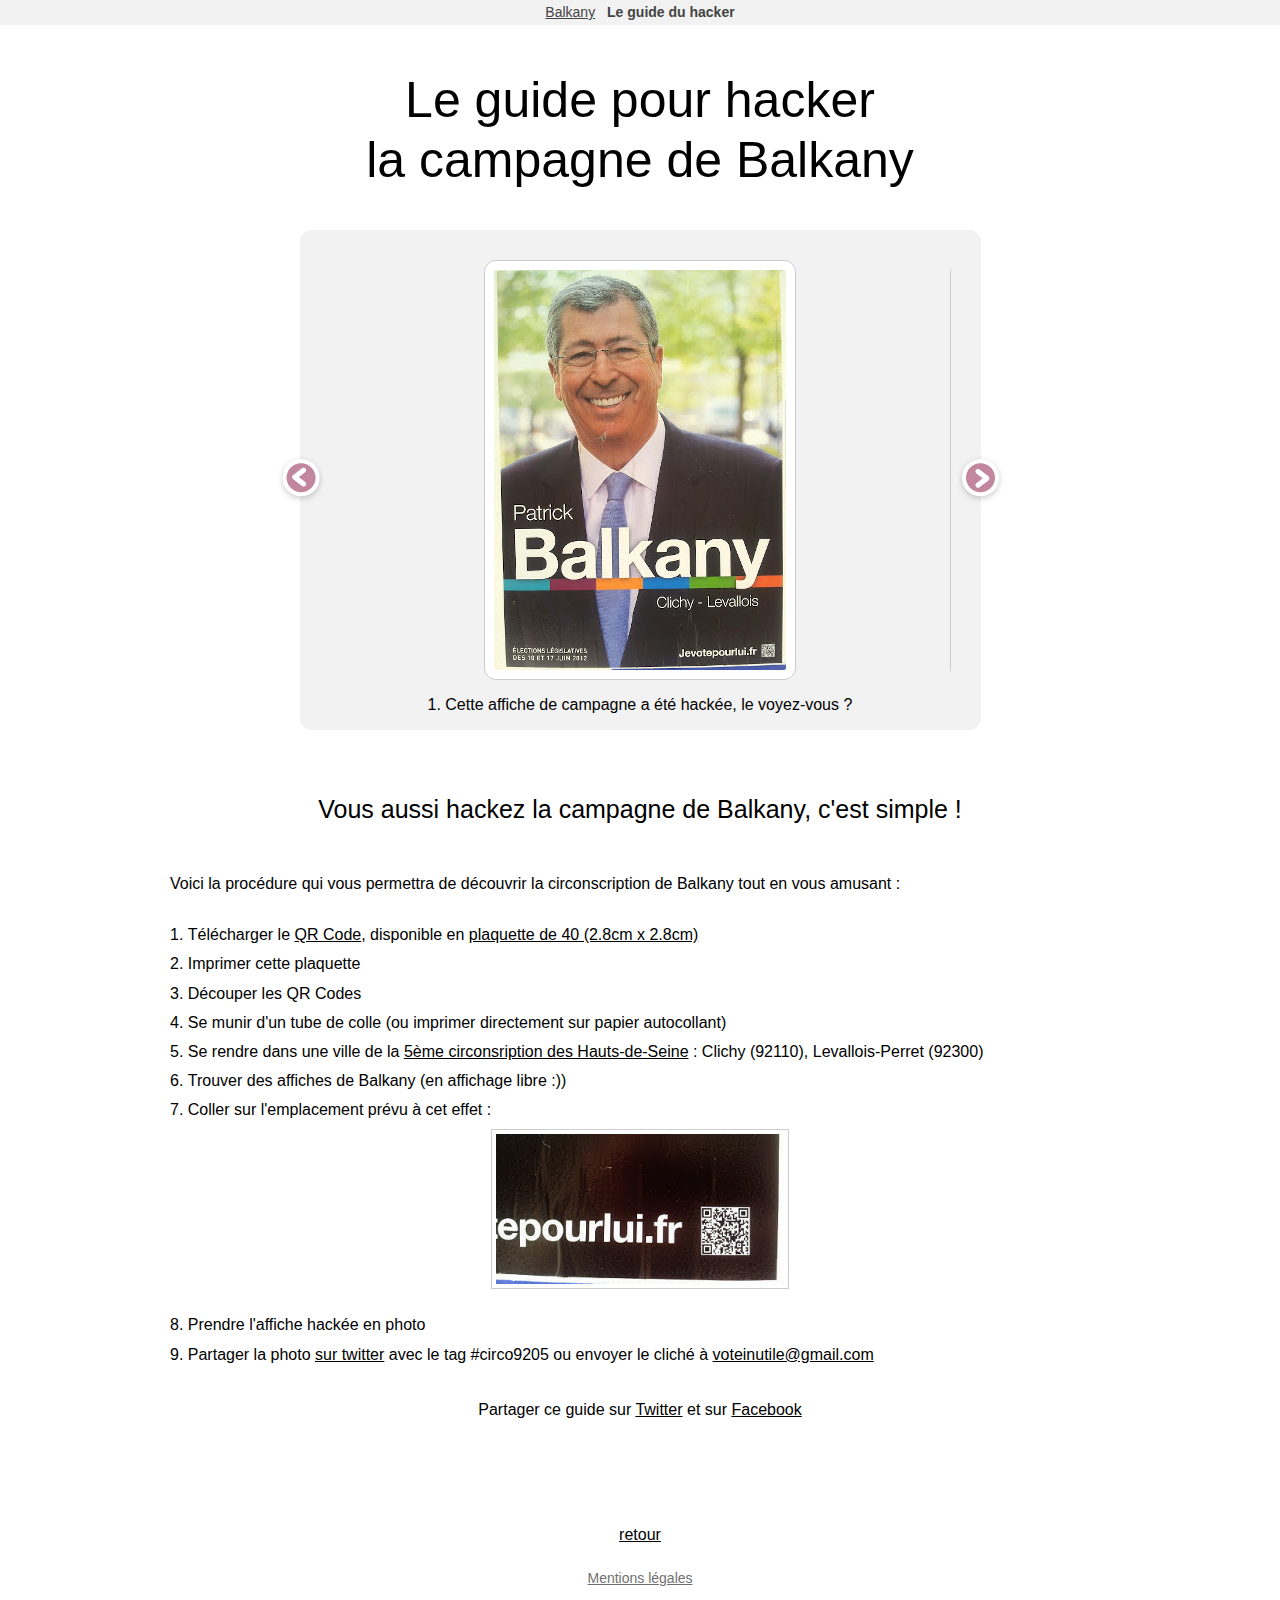
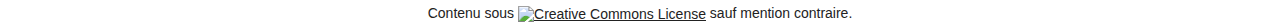
==== guide-hacker-campagne-balkany.html @ befa83b4 "Source du site voteinutile.fr" ====
<!doctype html>
<!--[if lt IE 7]> <html class="no-js lt-ie9 lt-ie8 lt-ie7" lang="en"> <![endif]-->
<!--[if IE 7]>    <html class="no-js lt-ie9 lt-ie8" lang="en"> <![endif]-->
<!--[if IE 8]>    <html class="no-js lt-ie9" lang="en"> <![endif]-->
<!--[if gt IE 8]><!--> <html class="no-js" lang="en"> <!--<![endif]-->
<head>
  <meta charset="utf-8">
  <meta http-equiv="X-UA-Compatible" content="IE=edge,chrome=1">
  <title>Le guide pour hacker la campagne de Balkany</title>
  <meta name="description" content="">
  <meta property="og:title" content="Le guide pour hacker la campagne de Balkany" />
  <meta property="og:type" content="blog" />
  <meta property="og:url" content="http://voteinutile.fr/guide-hacker-campagne-balkany.html" />
  <meta property="og:image" content="http://voteinutile.fr/images/logofacebook.png" />
  <meta property="og:site_name" content="voteinutile.fr" />
  <meta property="fb:admins" content="100003859467084" />
  <link rel="image_src" href="http://voteinutile.fr/images/logofacebook.png" />
  <link rel="image_src" href="http://voteinutile.fr/images/voteinutilefr.png" />
  <link rel='shortcut icon' href='/favicon.ico' />

  <meta name="viewport" content="width=device-width">
  <link rel="stylesheet" href="css/style.css?201206011658">

  <style>

  .image_carousel {
    padding: 30px 30px 0 30px;
    position: relative;
    background: #f2f2f2;
    -webkit-border-radius: 12px;
    -moz-border-radius: 12px;
    border-radius: 12px;
    display: inline-block;
    height: 470px;
  }

  .image_carousel img  {
    border: 1px solid #ccc;
    background-color: white;
    padding: 9px;
    -webkit-border-radius: 12px;
    -moz-border-radius: 12px;
    border-radius: 12px;

  }

  .image_carousel ul {
    padding: 0;
    margin: 0;
  }

  .image_carousel ul li  {
    display: block;
    float: left;
    text-align: center;
    /*visibility: hidden;*/
  }

  /*.image_carousel ul li:first-child  {
    visibility: visible;
  }*/

  .image_carousel ul li img {
    height: 400px;
  }

  .image_carousel ul li p {
    margin-top: 15px;
    padding: 0;
  }

  a.prev, a.next {
    background: url(images/carrousel/miscellaneous_sprite.png) no-repeat transparent;
    width: 45px;
    height: 50px;
    display: block;
    position: absolute;
    top: 225px;
  }
  a.prev {      left: -22px;
            background-position: 0 0; }
  a.prev:hover {    background-position: 0 -50px; }
  a.prev.disabled { background-position: 0 -100px !important;  }
  a.next {      right: -22px;
            background-position: -50px 0; }
  a.next:hover {    background-position: -50px -50px; }
  a.next.disabled { background-position: -50px -100px !important;  }
  a.prev.disabled, a.next.disabled {
    cursor: default;
  }

  a.prev span, a.next span {
    display: none;
  }

  .clearfix {
    float: none;
    clear: both;
  }

   #manuel ol {
     padding: 0 0 10px 0;
     list-style-position: inside;
   }

   #manuel ol li {

     padding: 0 0 10px 0;
     text-align: left;
   }

   #manuel h1 {
    font-size: 50px;
    padding-bottom: 40px;
   }

   #manuel h2 {
    font-size: 25px;
    padding: 60px 0 50px 0;
   }

   #manuel p.intro {
    text-align: left;
   }

   #manuel p {
    font-size: 16px;
    text-align: center;
    padding: 0 0 16px 0;
  }

  #manuel p.retour  {
    padding-top: 50px;
  }



  </style>

  <script src="js/libs/modernizr-2.5.3.min.js"></script>
  <script type="text/javascript">

  var _gaq = _gaq || [];
  _gaq.push(['_setAccount', 'UA-32092203-1']);
  _gaq.push(['_trackPageview']);

  (function() {
    var ga = document.createElement('script'); ga.type = 'text/javascript'; ga.async = true;
    ga.src = ('https:' == document.location.protocol ? 'https://ssl' : 'http://www') + '.google-analytics.com/ga.js';
    var s = document.getElementsByTagName('script')[0]; s.parentNode.insertBefore(ga, s);
  })();

  </script>
</head>
<body>
  <div id="fb-root"></div>
  <script>(function(d, s, id) {
    var js, fjs = d.getElementsByTagName(s)[0];
    if (d.getElementById(id)) return;
    js = d.createElement(s); js.id = id;
    js.src = "//connect.facebook.net/fr_FR/all.js#xfbml=1";
    fjs.parentNode.insertBefore(js, fjs);
  }(document, 'script', 'facebook-jssdk'));</script>
  <div role="main">
    <nav class="nav">
      <a href="patrick-balkany">Balkany</a>
      <a class="actif" href="guide-hacker-campagne-balkany.html">Le guide du hacker</a>
    </nav>
    <section id="manuel" class="diapo blanc">
      <div class="diapo_inner">
      <h1>Le guide pour hacker </br> la campagne de Balkany</h1>

      <div class="image_carousel">
          <ul id="photos_qrcodes">
            <li>
              <img src="images/affiche_balkany_qr_codes_manuel_1.jpg" alt="" />
              <p>
              1. Cette affiche de campagne a été hackée, le voyez-vous ?
              </p>
            </li>
            <li>
              <img src="images/affiche_balkany_qr_codes_manuel_2.jpg" alt="" />
              <p>
              2. Regardons de plus près le QR Code en bas à droite... !
              </p>
            </li>
            <li>
              <img src="images/affiche_balkany_qr_codes_manuel_3.jpg" alt="" />
              <p>
              3. Que se passe-t-il quand on le scanne ?
              </p>
            </li>
            <li>
              <img src="images/affiche_balkany_qr_codes_manuel_4.jpg" alt="" />
              <p>
              4. On est renvoyé sur le site non-officiel de la <a href="/patrick-balkany">campagne de Balkany</a> :) !
              </p>
            </li>
          </ul>
          <div class="clearfix"></div>
          <a class="prev" id="foo2_prev" href="#"><span>prev</span></a>
          <a class="next" id="foo2_next" href="#"><span>next</span></a>
      </div>

      <h2>Vous aussi hackez la campagne de Balkany, c'est simple !</h2>

      <p class="intro">Voici la procédure qui vous permettra de découvrir la circonscription de Balkany tout en vous amusant :</p>

      <ol>
        <li>Télécharger le <a href="images/votinutile_balkany_qrcode.png" target="_blank">QR Code</a>, disponible en <a href="doc/plaquette_40_qr_codes_balkany.pdf" target="_blank">plaquette de 40 (2.8cm x 2.8cm)</a></li>
        <li>Imprimer cette plaquette</li>
        <li>Découper les QR Codes</li>
        <li>Se munir d'un tube de colle (ou imprimer directement sur papier autocollant)</li>
        <li>Se rendre dans une ville de la <a href="http://www.elections-legislatives.fr/circonscriptions/092.asp" target="_blank">5ème circonsription des Hauts-de-Seine</a> : Clichy (92110), Levallois-Perret (92300)</li>
        <li>Trouver des affiches de Balkany (en affichage libre :))</li>
        <li>Coller sur l'emplacement prévu à cet effet :
          <p style="text-align: center"><img style="padding: 4px; margin-top: 10px; border: 1px solid #ccc" src="images/affiche_balkany_qr_codes_zoom_manuel.jpg" alt="Affiche de Patrick Balkany QR Codes" /></p>
        </li>
        <li>Prendre l'affiche hackée en photo</li>
        <li>Partager la photo <a href="http://twitter.com/share?text=Bref, moi aussi j'ai hacké la campagne de Balkany&hashtags=circo9205&lang=fr" target="_blank">sur twitter</a> avec le tag #circo9205 ou envoyer le cliché à <a href="mailto:voteinutile@gmail.com">voteinutile@gmail.com</a></li>
      </ol>

      <p>Partager ce guide sur <a href="http://twitter.com/share?text=Le guide pour hacker la campagne de Balkany&hashtags=circo9205,voteInutile&lang=fr" target="_blank" title="Partager sur twitter">Twitter</a>
        et sur
        <a href="http://www.facebook.com/share.php?u=http://voteinutile.fr/guide-hacker-campagne-balkany.html" target="_blank" title="Partager sur facebook">Facebook</a></p>

      <div style="padding-top: 40px;">
          <!--<div class="fb-like" data-href="http://voteinutile.fr/guide-hacker-campagne-balkany.html" data-send="false" data-layout="box_count" data-width="90" data-show-faces="true"></div>-->
          <div class="fb-like-box" data-href="http://www.facebook.com/pages/voteinutilefr/242773859160134" data-height="72" data-width="200" data-show-faces="false" data-stream="false" data-header="false"></div>
      </div>

      <p class="retour">
        <a href="patrick-balkany">retour</a>
      </p>

      </div>
    </section>
  </div>
  <footer>
    <nav>
      <a href="mentions-legales.html" target="_blank">Mentions légales</a>
    </nav>
    <p class="mention">Contenu sous <a rel="license" href="http://creativecommons.org/licenses/by-sa/2.0/fr/"><img alt="Creative Commons License" style="border-width:0" src="http://i.creativecommons.org/l/by-sa/2.0/fr/80x15.png"></a> sauf mention contraire.</p>
  </footer>


  <script src="//ajax.googleapis.com/ajax/libs/jquery/1.7.1/jquery.min.js"></script>
  <script>window.jQuery || document.write('<script src="js/libs/jquery-1.7.1.min.js"><\/script>')</script>

  <script src="js/plugins.js"></script>
  <script src="js/script.js"></script>
  <script src="js/libs/jquery.carouFredSel-5.5.5-packed.js"></script>
  <script src="js/libs/jquery.scrollTo-1.4.2-min.js"></script>
</body>
</html>
---- css/style.css ----
/**
 * Reset
 ******************************************/
*
{
  font-size: 100%;
  margin: 0;
  padding: 0;
  font-weight: normal;
}

/* HTML5 Boilerplate  */

article, aside, details, figcaption, figure, footer, header, hgroup, nav, section { display: block; }
audio, canvas, video { display: inline-block; *display: inline; *zoom: 1; }
audio:not([controls]) { display: none; }
[hidden] { display: none; }

html { font-size: 100%; -webkit-text-size-adjust: 100%; -ms-text-size-adjust: 100%; }
html, button, input, select, textarea { font-family: 'Asap', sans-serif; color: #222; }
body { margin: 0; font-size: 1em; line-height: 1.2; }

::-moz-selection { background: #fe57a1; color: #fff; text-shadow: none; }
::selection { background: #fe57a1; color: #fff; text-shadow: none; }

a { color: inherit; }
a:visited { color: inherit; }
a:hover { color: inherit; }
a:focus { color: inherit; outline: 0; }
a:hover, a:active { outline: 0; }
abbr[title] { border-bottom: 1px dotted; }
b, strong { font-weight: bold; }
dfn { font-style: italic; }
hr { display: block; height: 1px; border: 0; border-top: 1px solid #ccc; margin: 1em 0; padding: 0; }
ins { background: #ff9; color: #000; text-decoration: none; }
mark { background: #ff0; color: #000; font-style: italic; font-weight: bold; }
pre, code, kbd, samp { font-family: monospace, serif; _font-family: 'courier new', monospace; font-size: 1em; }
pre { white-space: pre; white-space: pre-wrap; word-wrap: break-word; }

q { quotes: none; }
q:before, q:after { content: ""; content: none; }
small { font-size: 85%; }
sub, sup { font-size: 75%; line-height: 0; position: relative; vertical-align: baseline; }
sup { top: -0.5em; }
sub { bottom: -0.25em; }

ul, ol { margin: 1em 0; padding: 0 0 0 40px; }
dd { margin: 0 0 0 40px; }
nav ul, nav ol { list-style: none; list-style-image: none; margin: 0; padding: 0; }

img { border: 0; -ms-interpolation-mode: bicubic; vertical-align: middle; }
svg:not(:root) { overflow: hidden; }
figure { margin: 0; }

form { margin: 0; }
fieldset { border: 0; margin: 0; padding: 0; }

label { cursor: pointer; }
legend { border: 0; *margin-left: -7px; padding: 0; white-space: normal; }
button, input, select, textarea { font-size: 100%; margin: 0; vertical-align: baseline; *vertical-align: middle; }
button, input { line-height: normal; }
button, input[type="button"], input[type="reset"], input[type="submit"] { cursor: pointer; -webkit-appearance: button; *overflow: visible; }
button[disabled], input[disabled] { cursor: default; }
input[type="checkbox"], input[type="radio"] { box-sizing: border-box; padding: 0; *width: 13px; *height: 13px; }
input[type="search"] { -webkit-appearance: textfield; -moz-box-sizing: content-box; -webkit-box-sizing: content-box; box-sizing: content-box; }
input[type="search"]::-webkit-search-decoration, input[type="search"]::-webkit-search-cancel-button { -webkit-appearance: none; }
button::-moz-focus-inner, input::-moz-focus-inner { border: 0; padding: 0; }
textarea { overflow: auto; vertical-align: top; resize: vertical; }
input:valid, textarea:valid {  }
input:invalid, textarea:invalid { background-color: #f0dddd; }

table { border-collapse: collapse; border-spacing: 0; }
td { vertical-align: top; }

#plainte {
  background: #EFEFEF; 
  padding: 5px 0; 
  position: fixed; 
  z-index: 2000; 
  width: 100%;
}

#plainte p {
  text-align: center;
}

#main.avec_beandeau {
  padding-top: 48px;
}

header, footer, section.diapo {
  text-align: center;
}

footer nav {
  padding: 8px 0;
}

footer nav a {
  font-size: 14px;
  color: #707070;
}

footer p.mention {
  font-size: 14px;
  padding: 10px 0 0 0;
}

section.diapo {
  padding: 45px 0 0 0;
  left: 0;
  right: 0;
  position: relative;
}

header h1 {
  color: #002b4b;
  font-size: 92px;
}

section.diapo.blanc {
  background-color:  #fff;
  color: #000;
}

.lt-ie9 section.diapo.blanc a, .lt-ie9 section.diapo.blanc a:visited, .lt-ie9 section.diapo.blanc a:hover, .lt-ie9 section.diapo.blanc a:focus {
  color: #000;
}

section.diapo.rouge {
  background-color:  #7c1f19;
  color: #fff;
}

.lt-ie9 section.diapo.rouge a, .lt-ie9 section.diapo.rouge a:visited, .lt-ie9 section.diapo.rouge a:hover, .lt-ie9 section.diapo.rouge a:focus {
  color: #fff;
}

section.diapo.vert {
  background-color:  #9cc15a;
  color: #355d0a;
}

.lt-ie9 section.diapo.vert a, .lt-ie9 section.diapo.vert a:visited, .lt-ie9 section.diapo.vert a:hover, .lt-ie9 section.diapo.vert a:focus {
  color: #355d0a;
}

section.diapo.grisfonce {
  background-color: #1c1c1c;
  color: #fff;
}

.lt-ie9 section.diapo.grisfonce a, .lt-ie9 section.diapo.grisfonce a:visited, .lt-ie9 section.diapo.grisfonce a:hover, .lt-ie9 section.diapo.grisfonce a:focus {
  color: #fff;
}

section.diapo.bleu {
  background-color: #305383;
  color: #fff;
}

section.diapo div.diapo_inner {
  width: 940px;
  padding: 0 30px;
  display: inline-block;
}

section.diapo h1 {
  font-size: 55px;
  font-weight: normal;
  padding: 0 0 70px 0;
}

section.diapo p {
  font-size: 30px;
}

section.diapo p span.smaller {
  font-size: 18px;
  text-align: left;
}

section.diapo span.bloc {
  display: inline-block;
  padding: 8px 16px;
  font-size: 28px;
  margin-top: 20px;
  -webkit-border-radius: 10px;
  -moz-border-radius: 10px;
  border-radius: 10px;
}

.lt-ie8 section.diapo span.bloc {
  display: inline; 
  zoom: 1;
}

section.diapo span.bloc.smaller {
  font-size: 25px;
  padding: 6px 12px;
}

section.diapo span.bloc.blanc {
  background: #fff;
  color: #000;
}

section.diapo span.bloc.gris {
  background: #363636;
  color: #949494;
}

section.diapo blockquote, section.diapo p.big {
  font-size: 33px;
  text-align: justify;
}

section.diapo figure.citation figcaption {
  font-size: 20px;
  font-style: italic;
  text-align: left;
  padding: 34px 0 0 0;
}

section.diapo figure.citation figcaption a {
  /*font-size: 16px;*/
}

section.diapo figure.graph {
  text-align: center;
  padding-bottom: 18px;
}

section.diapo#activite figure.graph iframe {
  width: 920px;
  height: 187px;
}

section.diapo figure.graph figcaption {
  font-size: 27px;
  text-align: center;
  /*padding: 0 26px 0 137px;*/
}

section.diapo figure.graph figcaption span.smaller {
  font-size: 18px;
  font-style: italic;
  /*float: right;
  padding-top: 10px;*/
  padding-left: 10px;
}

section.diapo h1 span.smaller {
  font-size: 47px;
}

section.diapo footer {
  padding: 92px 0 15px 0;
}

section.diapo .diapo_inner footer p.source {
  padding: 0 !important;
  margin: 0 !important;
  font-size: 15px !important;
}

section.diapo#diapo_intro {
  background: #fff url('../images/balkany.jpg') no-repeat bottom center;
  padding: 0;
  position: relative;
}


section.diapo#diapo_intro .diapo_inner {
  height: 616px;
  padding: 0;
  position: relative;
}

section.diapo#diapo_intro h1 {
  background: #06406c;
  color: #fff;
  border: 1px solid #fff;
  border-left: none;
  border-right: none;
  padding: 4px 0 14px 0;
  position: absolute;
  left: 0;
  right: 0;
  top: 415px;
}

section.diapo#diapo_intro figure {
  color: #949494;
  width: 350px;
  position: absolute;
  right: 25px;
  top: 45px;
}

.lt-ie9 section.diapo#diapo_intro figure a, .lt-ie9 section.diapo#diapo_intro figure a:visited, .lt-ie9 section.diapo#diapo_intro figure a:hover, .lt-ie9 section.diapo#diapo_intro figure a:focus {
  color: #949494;
}

section.diapo#diapo_intro blockquote {
  font-size: 22px;
}

section.diapo#diapo_intro figcaption {
  font-size: 16px;
  font-style: italic;
  text-align: left;
  padding: 20px 0 0 0;
}

section.diapo#diapo_intro figcaption a {
  /*font-size: 14px;*/
}

section.diapo#activite h1 {
  padding-bottom: 45px;
}

section.diapo#activite footer {
  padding-top: 20px;
}

section.diapo#despetitssous h1 {
  padding-bottom: 17px;
}

section.diapo#despetitssous p {
  padding: 0 0 42px 0;
}

section.diapo#despetitssous p.titre {
  padding-bottom: 55px;
}

section.diapo#despetitssous footer {
  padding-top: 20px;
}

section.diapo#jevote .diapo_inner {
  position: relative;
}

section.diapo#jevote h1 {
  text-align: left;
  font-size: 45px;
  padding-bottom: 80px;
}

section.diapo#jevote a.bouton {
  background: #0e2658;
  border: none;
  color: #fff;
  font-size: 58px;
  text-transform: uppercase;
  padding: 14px 18px 8px 18px;
  margin-right: 58px;
  -webkit-border-radius: 12px;
  -moz-border-radius: 12px;
  border-radius: 12px;
  display: inline-block;
  line-height: 42px;
  vertical-align: top;
  text-decoration: none;
  cursor: pointer;
}

.lt-ie9 section.diapo#jevote a.bouton {
  height: 112px;
}

section.diapo#jevote #tampon {
  position: absolute;
  top: 0;
  left: 80px;
  display: none;
}

section.diapo#jevote #tampon p {
  position: absolute;
  top: 327px;
  right: 0;
  font-size: 15px;
}

section.diapo#jevote #tampon a {

}

section.diapo#jevote a.bouton.last {
  margin-right: 0;
}

section.diapo#jevote a.bouton:hover {
  background: #637393;
}

section.diapo#jevote a.bouton span.smaller {
  font-size: 36px;
  zoom: 1;
  text-transform: none;
}

section.diapo#jevote footer {
  padding-top: 130px;
  padding-bottom: 30px;
}

section.diapo#jevote footer p {
  color: #0e2658;
  font-size: 21px;
}

.lt-ie9 section.diapo#jevote footer p a, .lt-ie9 section.diapo#jevote footer p a:visited, .lt-ie9 section.diapo#jevote footer p a:hover, .lt-ie9 section.diapo#jevote footer p a:focus {
  color: #0e2658;
}

section.diapo#partage {
  color: #707070;
}

section.diapo#partage {
  padding-top: 20px;
}

section.diapo#partage h1 {
  line-height: 50px;
}

section.diapo#partage h1 span.smaller {
  font-size: 27px; 
}

section.diapo#partage nav {
  width: 480px;
  margin: 0 auto;
}

section.diapo#partage a.icon_partage {
  display: block;
  float: left;
  width: 100px;
  height: 100px;
  text-indent: -8000px;
}

section.diapo#partage a.icon_partage.qrcode {
  background: transparent url(../images/qrcode.png) no-repeat 0 0;
  padding: 0 100px 0 0;
}

section.diapo#partage a.icon_partage.facebook {
  background: transparent url(../images/facebook.png) no-repeat 0 20px;
  padding: 0 80px 0 0;
}

section.diapo#partage a.icon_partage.twitter {
  background: transparent url(../images/twitter.png) no-repeat 0 20px;
}

section.diapo#partage p.hashtag {
  color: #969696;
  font-size: 24px;
  padding-top: 30px;
}

section.diapo#partage footer{
  padding-top: 30px;
}


section.diapo#mentions_legales h1 {
  font-size: 24px;
  padding-bottom: 40px;
  padding-top: 0;
}

section.diapo#mentions_legales p {
  font-size: 16px;
  text-align: left;
  padding: 0 0 16px 0;
}

section.diapo#mentions_legales p.retour  {
  padding-top: 50px;
}

section.diapo .fb-like {
  position: absolute; 
  right: 12px; 
  bottom: 12px;
}

nav.nav {
  text-align: center;
  font-size: 14px;
  padding: 4px 0;
  background: #f2f2f2;
}

nav.nav a {
  font-size: 14px;
  padding: 0 4px;
  color: #444;
}

nav.nav a.actif {
  font-weight: bold;
  text-decoration: none;
}

@media screen and (min-height: 500px) and (max-height: 700px) {
  
  section.diapo#diapo_intro {
    height: 520px;
    background: #fff url('../images/balkany-768.jpg') no-repeat bottom center;
  }

  section.diapo#diapo_intro h1 {
    top: 335px;
  }

  header h1 {
    font-size: 90px;
  }

  section.diapo blockquote, section.diapo p.big {
    font-size: 32px;
  }

  section.diapo p {
    font-size: 27px;
  }

  section.diapo span.bloc {
    font-size: 25px;
  }

  section.diapo span.bloc.smaller {
    font-size: 22px;
  }

  section.diapo h1 { 
    font-size: 52px;
  }

  section.diapo#diapo_intro figure {
    top: 25px;
  }
}

/* =================================================================================== */
/* SMARTPHONE & TABLETTE */
/* =================================================================================== */
@media only screen and (max-device-width: 1024px)
{

  #plainte {
    display: none;
  }

  #main {
    width: auto !important;
    padding-top: 0;
  }

  section.diapo {
    width: auto !important;
  }

  section.diapo div.diapo_inner {
    width: auto !important;
    padding: 0 10px !important;
    display: block !important;
  }

  section.diapo#diapo_intro figure { 
    right: 10px;
  }

  section.diapo#activite figure.graph iframe {
    width: auto !important;
  }

  section.diapo#partage nav {
    width: auto !important;
  }

  /*section.diapo#diapo_intro figure {
    position: relative !important;
    width: auto !important;
    padding: 0 10px;
    left: 0;
    right: 0;
  }*/

  header h1 {
    font-size: 82px;
  }

  section.diapo .diapo_inner footer p.source {
    font-size: 12px !important;
  }

  section.diapo blockquote, section.diapo p.big {
    font-size: 24px !important;
  }

  section.diapo figure.citation figcaption {
    font-size: 17px !important;
  }

  section.diapo#diapo_intro figcaption {
    font-size: 14px !important;
  }

  section#diapo_intro.diapo blockquote {
    font-size: 18px !important;
  }

  section.diapo p {
    font-size: 20px !important;
  }

  section.diapo span.bloc {
    font-size: 18px !important;
  }

  section.diapo span.bloc.smaller {
    font-size: 16px !important;
  }

  section.diapo h1 { 
    font-size: 36px !important;
  }

  section.diapo h1 span.smaller {
    font-size: 28px;
  }

  footer nav a {
    font-size: 12px !important;
  }
}

/* =================================================================================== */
/* SMARTPHONE */
/* =================================================================================== */
@media only screen and (max-device-width: 767px)
{
  section.diapo#diapo_intro figure {
    position: relative !important;
    width: auto !important;
    padding: 20px 10px 0 10px;
    left: 0 !important;
    right: 0 !important;
    top: 0 !important;
    font-size: 64px !important;
  }

  header h1 {
    font-size: 64px !important;
  }

  section.diapo#diapo_intro {
    height: 700px !important;
  }

  section.diapo#diapo_intro h1 {
    top: 490px !important;
    width: 300px;
  }

  section.diapo#jevote {
    display: none !important;
  }
}

/* =================================================================================== */
/* SMARTPHONE PAYSAGE */
/* =================================================================================== */
@media only screen and (min-device-width : 321px) and (max-device-width: 767px)
{

}

/* =================================================================================== */
/* SMARTPHONE PORTRAIT */
/* =================================================================================== */
@media only screen and (max-device-width : 320px)
{

}


.ir { display: block; border: 0; text-indent: -999em; overflow: hidden; background-color: transparent; background-repeat: no-repeat; text-align: left; direction: ltr; *line-height: 0; }
.ir br { display: none; }
.hidden { display: none !important; visibility: hidden; }
.visuallyhidden { border: 0; clip: rect(0 0 0 0); height: 1px; margin: -1px; overflow: hidden; padding: 0; position: absolute; width: 1px; }
.visuallyhidden.focusable:active, .visuallyhidden.focusable:focus { clip: auto; height: auto; margin: 0; overflow: visible; position: static; width: auto; }
.invisible { visibility: hidden; }
.clearfix:before, .clearfix:after { content: ""; display: table; }
.clearfix:after { clear: both; }
.clearfix { *zoom: 1; }

@media print {
  * { background: transparent !important; color: black !important; box-shadow:none !important; text-shadow: none !important; filter:none !important; -ms-filter: none !important; } 
  a, a:visited { text-decoration: underline; }
  a[href]:after { content: " (" attr(href) ")"; }
  abbr[title]:after { content: " (" attr(title) ")"; }
  .ir a:after, a[href^="javascript:"]:after, a[href^="#"]:after { content: ""; } 
  pre, blockquote { border: 1px solid #999; page-break-inside: avoid; }
  thead { display: table-header-group; } 
  tr, img { page-break-inside: avoid; }
  img { max-width: 100% !important; }
  @page { margin: 0.5cm; }
  p, h2, h3 { orphans: 3; widows: 3; }
  h2, h3 { page-break-after: avoid; }
}
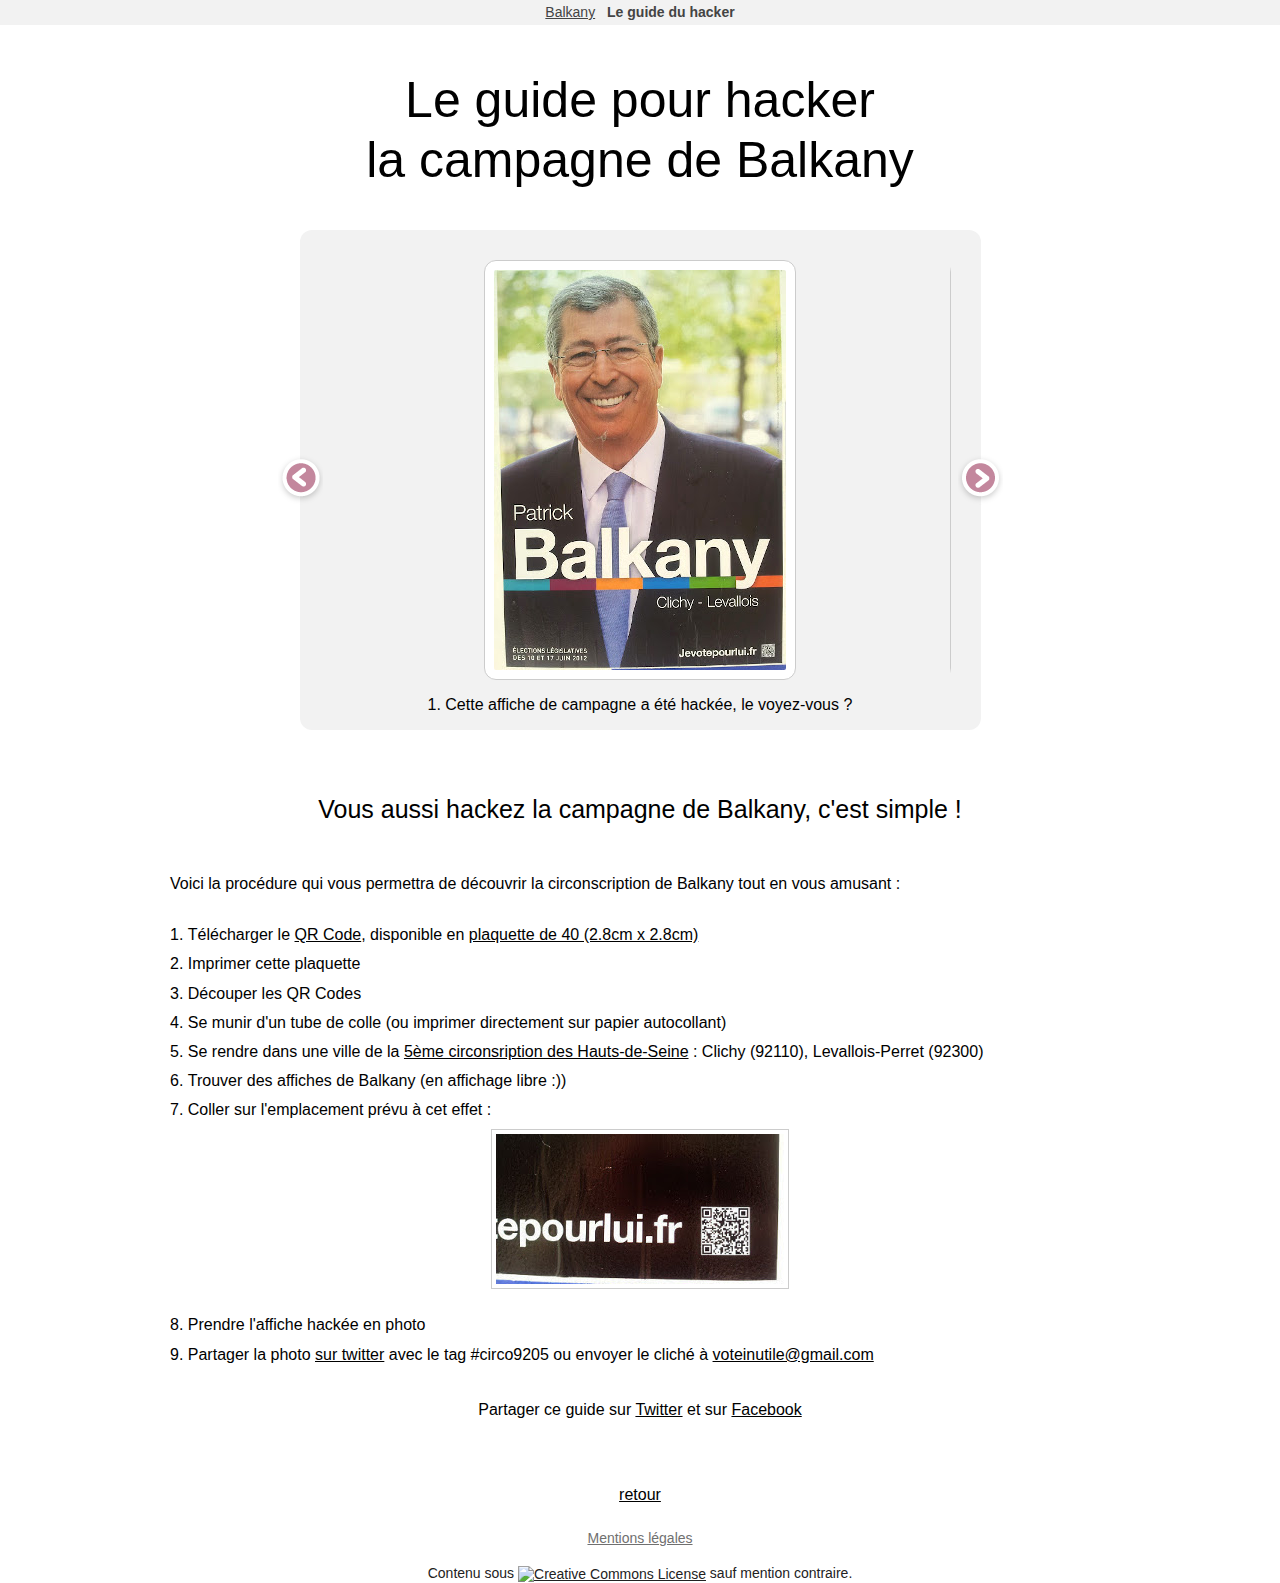
==== commit 46077bfd: "https et suppression espionnage analytics et facebook" ====
--- a/guide-hacker-campagne-balkany.html
+++ b/guide-hacker-campagne-balkany.html
@@ -10,12 +10,12 @@
   <meta name="description" content="">
   <meta property="og:title" content="Le guide pour hacker la campagne de Balkany" />
   <meta property="og:type" content="blog" />
-  <meta property="og:url" content="http://voteinutile.fr/guide-hacker-campagne-balkany.html" />
-  <meta property="og:image" content="http://voteinutile.fr/images/logofacebook.png" />
-  <meta property="og:site_name" content="voteinutile.fr" />
+  <meta property="og:url" content="https://winy.voteinutile.fr/guide-hacker-campagne-balkany.html" />
+  <meta property="og:image" content="https://winy.voteinutile.fr/images/logofacebook.png" />
+  <meta property="og:site_name" content="winy.voteinutile.fr" />
   <meta property="fb:admins" content="100003859467084" />
-  <link rel="image_src" href="http://voteinutile.fr/images/logofacebook.png" />
-  <link rel="image_src" href="http://voteinutile.fr/images/voteinutilefr.png" />
+  <link rel="image_src" href="https://winy.voteinutile.fr/images/logofacebook.png" />
+  <link rel="image_src" href="https://winy.voteinutile.fr/images/voteinutilefr.png" />
   <link rel='shortcut icon' href='/favicon.ico' />
 
   <meta name="viewport" content="width=device-width">
@@ -146,7 +146,7 @@
 
   (function() {
     var ga = document.createElement('script'); ga.type = 'text/javascript'; ga.async = true;
-    ga.src = ('https:' == document.location.protocol ? 'https://ssl' : 'http://www') + '.google-analytics.com/ga.js';
+    ga.src = ('https:' == document.location.protocol ? 'https://ssl' : 'https://www') + '.google-analytics.com/ga.js';
     var s = document.getElementsByTagName('script')[0]; s.parentNode.insertBefore(ga, s);
   })();
 
@@ -211,23 +211,18 @@
         <li>Imprimer cette plaquette</li>
         <li>Découper les QR Codes</li>
         <li>Se munir d'un tube de colle (ou imprimer directement sur papier autocollant)</li>
-        <li>Se rendre dans une ville de la <a href="http://www.elections-legislatives.fr/circonscriptions/092.asp" target="_blank">5ème circonsription des Hauts-de-Seine</a> : Clichy (92110), Levallois-Perret (92300)</li>
+        <li>Se rendre dans une ville de la <a href="https://www.elections-legislatives.fr/circonscriptions/092.asp" target="_blank">5ème circonsription des Hauts-de-Seine</a> : Clichy (92110), Levallois-Perret (92300)</li>
         <li>Trouver des affiches de Balkany (en affichage libre :))</li>
         <li>Coller sur l'emplacement prévu à cet effet :
           <p style="text-align: center"><img style="padding: 4px; margin-top: 10px; border: 1px solid #ccc" src="images/affiche_balkany_qr_codes_zoom_manuel.jpg" alt="Affiche de Patrick Balkany QR Codes" /></p>
         </li>
         <li>Prendre l'affiche hackée en photo</li>
-        <li>Partager la photo <a href="http://twitter.com/share?text=Bref, moi aussi j'ai hacké la campagne de Balkany&hashtags=circo9205&lang=fr" target="_blank">sur twitter</a> avec le tag #circo9205 ou envoyer le cliché à <a href="mailto:voteinutile@gmail.com">voteinutile@gmail.com</a></li>
+        <li>Partager la photo <a href="https://twitter.com/share?text=Bref, moi aussi j'ai hacké la campagne de Balkany&hashtags=circo9205&lang=fr" target="_blank">sur twitter</a> avec le tag #circo9205 ou envoyer le cliché à <a href="mailto:voteinutile@gmail.com">voteinutile@gmail.com</a></li>
       </ol>
 
-      <p>Partager ce guide sur <a href="http://twitter.com/share?text=Le guide pour hacker la campagne de Balkany&hashtags=circo9205,voteInutile&lang=fr" target="_blank" title="Partager sur twitter">Twitter</a>
+      <p>Partager ce guide sur <a href="https://twitter.com/share?text=Le guide pour hacker la campagne de Balkany&hashtags=circo9205,voteInutile&lang=fr" target="_blank" title="Partager sur twitter">Twitter</a>
         et sur
-        <a href="http://www.facebook.com/share.php?u=http://voteinutile.fr/guide-hacker-campagne-balkany.html" target="_blank" title="Partager sur facebook">Facebook</a></p>
-
-      <div style="padding-top: 40px;">
-          <!--<div class="fb-like" data-href="http://voteinutile.fr/guide-hacker-campagne-balkany.html" data-send="false" data-layout="box_count" data-width="90" data-show-faces="true"></div>-->
-          <div class="fb-like-box" data-href="http://www.facebook.com/pages/voteinutilefr/242773859160134" data-height="72" data-width="200" data-show-faces="false" data-stream="false" data-header="false"></div>
-      </div>
+        <a href="https://www.facebook.com/share.php?u=https://winy.voteinutile.fr/guide-hacker-campagne-balkany.html" target="_blank" title="Partager sur facebook">Facebook</a></p>
 
       <p class="retour">
         <a href="patrick-balkany">retour</a>
@@ -240,7 +235,7 @@
     <nav>
       <a href="mentions-legales.html" target="_blank">Mentions légales</a>
     </nav>
-    <p class="mention">Contenu sous <a rel="license" href="http://creativecommons.org/licenses/by-sa/2.0/fr/"><img alt="Creative Commons License" style="border-width:0" src="http://i.creativecommons.org/l/by-sa/2.0/fr/80x15.png"></a> sauf mention contraire.</p>
+    <p class="mention">Contenu sous <a rel="license" href="https://creativecommons.org/licenses/by-sa/2.0/fr/"><img alt="Creative Commons License" style="border-width:0" src="https://i.creativecommons.org/l/by-sa/2.0/fr/80x15.png"></a> sauf mention contraire.</p>
   </footer>
 
 
